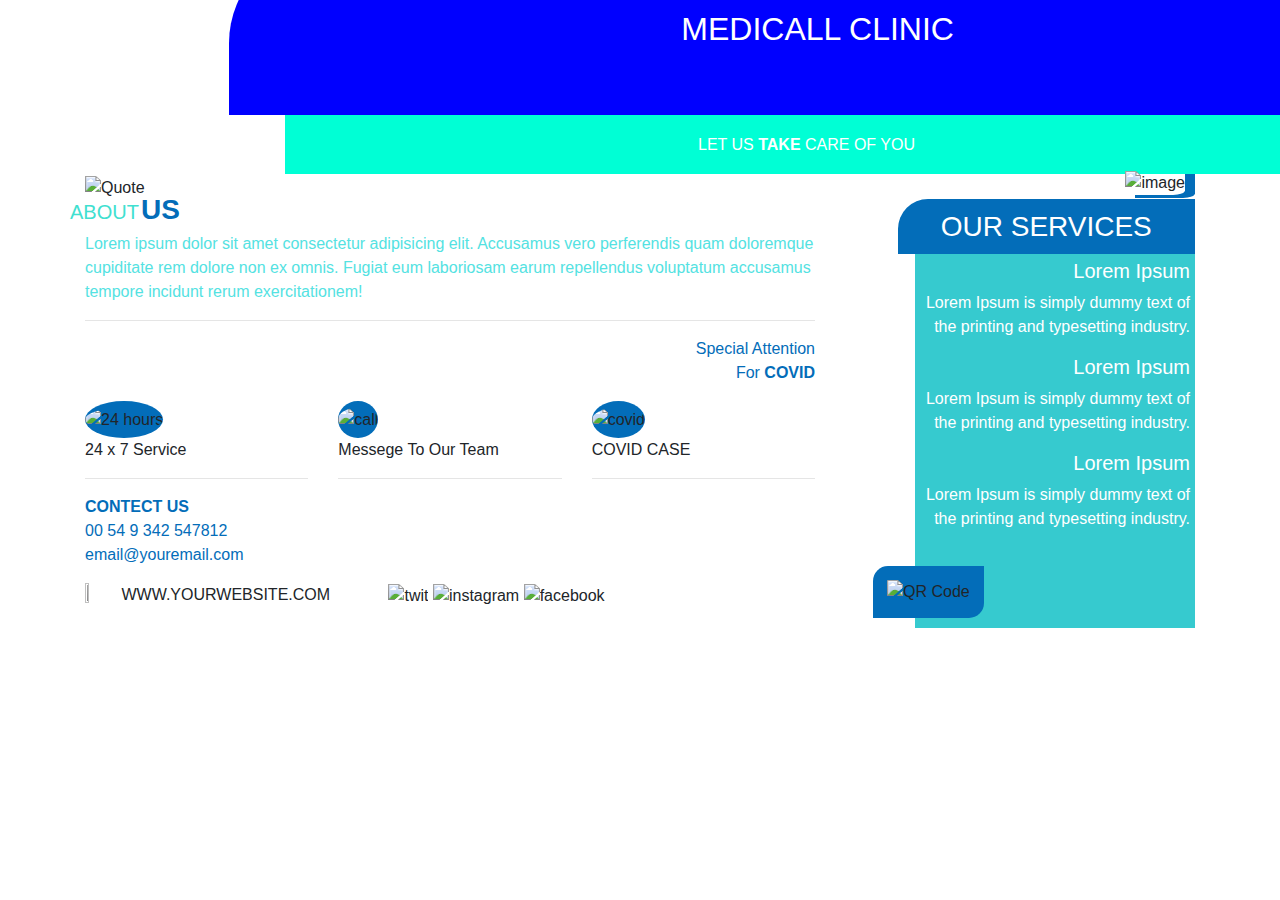
==== index.html @ 45f76843 "git" ====
<!DOCTYPE html>
<html>
  <head>
    <title>HEALTHY CARE</title>
    <link rel="stylesheet" href="main.css" />
    <link
      rel="stylesheet"
      href="https://cdn.jsdelivr.net/npm/bootstrap@4.6.2/dist/css/bootstrap.min.css"
    />
    <script src="https://cdn.jsdelivr.net/npm/jquery@3.6.1/dist/jquery.slim.min.js"></script>
    <script src="https://cdn.jsdelivr.net/npm/popper.js@1.16.1/dist/umd/popper.min.js"></script>
    <script src="https://cdn.jsdelivr.net/npm/bootstrap@4.6.2/dist/js/bootstrap.bundle.min.js"></script>
  </head>

  <body>
    <header class="container">
      <div class="">
        <div class="col mt-5 text-center">
          <div class="row">
            <div class="l">
              <img src="logo.png" />
            </div>
            <div class="m">
              <b>HEALTHY CARE</b>
            </div>
          </div>
          <div class="doc">
            <img src="doctor.jpeg" alt="doctor" />
          </div>
          <h2>MEDICALL CLINIC</h2>
          <div>
            <h6>LET US <b>TAKE</b> CARE OF YOU</h6>
          </div>
        </div>
      </div>
    </header>
    <section class="container">
      <div class="row">
        <div class="col">
          <div>
            <img src="quote.png" alt="Quote" />
          </div>
          <div class="row">
            <div class="abo">
              <h5>ABOUT</h5>
            </div>
            <div class="us">
              <h3><b>US</b></h3>
            </div>
          </div>
          <div class="te">
            <p>
              Lorem ipsum dolor sit amet consectetur adipisicing elit. Accusamus
              vero perferendis quam doloremque cupiditate rem dolore non ex
              omnis. Fugiat eum laboriosam earum repellendus voluptatum
              accusamus tempore incidunt rerum exercitationem!
            </p>
            <hr />
          </div>
          <div class="on">
            <p>
              Special Attention <br />
              For <b>COVID</b>
            </p>
          </div>
          <div class="row one">
            <div class="col-4">
              <img src="24th.jpeg" alt="24 hours" />
              <p>24 x 7 Service</p><hr>
            </div>
            <div class="col-4">
              <img src="mobile.jpeg" alt="call" />
              <p>Messege To Our Team</p><hr>
            </div>
            <div class="col-4">
              <img src="covid.jpeg" alt="covid" />
              <p>COVID CASE</p>
              <hr class="covid_line" />
            </div>
          </div>
          <div class="con">
            <p>
              <b>CONTECT US</b> <br />00 54 9 342 547812 <br />
              email@youremail.com
            </p>
          </div>
          <footer>
            <div class="two">
              <img src="web.png" class="we" />
              WWW.YOURWEBSITE.COM
              <div class="o4">
                <img src="twit.png" alt="twit" class="o1" />
                <img src="insta.png" alt="instagram" class="o2" />
                <img src="face.png" alt="facebook" class="o3" />
              </div>
            </div>
          </footer>
        </div>
           <div class="col-4">
                    <div class="on_img">
                        <img src="inj.jpeg" alt="image" style="width: 300px; height: 300px;">
                    </div>
                    <div class="title">
                        <h3>OUR SERVICES</h3>
                    </div>
                    <div class="services">
                        <div class="all">
                            <h5>Lorem Ipsum</h5>
                            <p>Lorem Ipsum is simply dummy text of the printing and typesetting industry.</p>
                            <h5>Lorem Ipsum</h5>
                            <p>Lorem Ipsum is simply dummy text of the printing and typesetting industry.</p>
                            <h5>Lorem Ipsum</h5>
                            <p>Lorem Ipsum is simply dummy text of the printing and typesetting industry.</p>

                        </div>
                        <div class="qr">
                            <img src="qr.png" alt="QR Code">
                        </div>
                    </div>
                </div>
        </div>
      </div>
    </section>
  </body>
</html>
---- main.css ----
.l
{
    position: absolute;
    top: 10;
    right:3%;
    left: 17%;
    color: #036DB9;
}
.m{
    position: absolute;
    top: 80px;
    right: 4%;
    left: 52%;
    font-size: 26px;
    color: #036DB9;
}
.logo
{
    position: absolute;
    text-align: center;
    color: aqua;
    left:30%;
    right: 30%;
    padding-top: 5%;
}

.logo img{
    width:10%;
    height:10%;
}
.doc img
{
   
    height: 90%;
    border-bottom-left-radius: 100px;
    border-bottom-right-radius: 100px;
}


h2
{
    position: absolute;
    color: white;
    bottom: -50px;
    font-size: 70px;
    right: -19%;
    left: 13%;
    background-color: blue;
    border-radius: 100px 0px 100px 0px;
    padding: 6% 353px 6%;
}

h6
{
            position: absolute;
            margin-top: 48px;
            bottom: -109.5px;
            background-color: rgb(0, 255, 213);
            color: white;
            left: 18%;
            right: -12%;
            padding: 20px 295px;
            font-size: 50%;
}
section
{
    margin-top: 8%;
}
.abo{
    color: turquoise;
}
.us{
    position: absolute;
    color: #036DB9;
    top: 4%;
    left: 71px;
}
.te
{
    color: rgb(84, 226, 226);
    text-align: left;
}
.on{
    text-align: end;
    color: #036DB9;
}
.one img{
    height:30%;
    width:50%;
    background-color: #036DB9;
    border-radius: 50%;
    padding:3% 0% 3% 0%;
}
.con
{
    color: #036DB9;

}
.we{
    width:5% ;
    height: 5%;
}
.two
{
    display: flex;
    flex-direction: row;
}
.o1{
width: 30%;
    height: 30%;
}
.o2 {
    width: 30%;
    height: 30%;
}
.o3 {
    width: 30%;
    height: 30%;
}
.o4{
    padding-left: 8%;
}

.footer_left_content {
    width: 300px;
    padding-right: 20px;
    background-color: rgb(0, 203, 196);
    margin-left: 13%;
    text-align: end;
}

.footer_content1 {
    color: aliceblue;
    padding-top: 20px;
    padding-bottom:7px;
}

.footer_content2 {
    color: aliceblue;
    padding-bottom:7px;
}

.footer_content3 {
    color: aliceblue;
    padding-bottom:7px;
}

.footer_text1 {
    color: aliceblue;
    padding-bottom: 20px;
}

.footer_text2 {
    color: aliceblue;
    padding-bottom: 20px;
}

.footer_text3 {
    color: aliceblue;
    padding-bottom: 20px;
}

.content_text {
    color: aliceblue;
    background-image: linear-gradient(rgb(0, 172, 240), rgb(32, 95, 167));
    position: absolute;
    top: 490px;
    left: 750PX;
    display: flex;
    justify-content: center;
    font-size: 50px;
    padding-top: 20px;
    padding-bottom: 30PX;
    padding-left: 30PX;
    width: 600px;
    border-radius: 50px 0px 50px 0px;
}

.content_text2 {
    color: aliceblue;
    background-color: rgb(76, 202, 192);
    position: absolute;
    top: 590px;
    left: 800px;
    display: flex;
    justify-content: center;
    font-size: 30px;
    padding-top: 0PX;
    width: 450px;

}



.on_img {
    padding-right: 10px;
    text-align: right;
}

.on_img img {
    height: 20%;
    width: 40%;
    border-radius: 0 0 20% 0;
    margin-top: -3%;
    box-shadow: 10px 3px #036DB9;
}

.title h3 {
    background-color: #036DB9;
    text-align: center;
    margin: 0 0% 0 15%;
    padding: 3%;
    color: white;
    border-radius: 30px 0 0 0;
}

.services {
    background-color: #36CACF;
    margin-left: 20%;
    padding-bottom: 3%;
}

.all {
    padding: 5px;
    text-align: right;
    color: white;
}

.qr img {
    width: 30%;
    padding: 5%;
    margin-left: -15%;
    margin-top: 5%;
    background-color: #036DB9;
    border-radius: 15px 0;
}
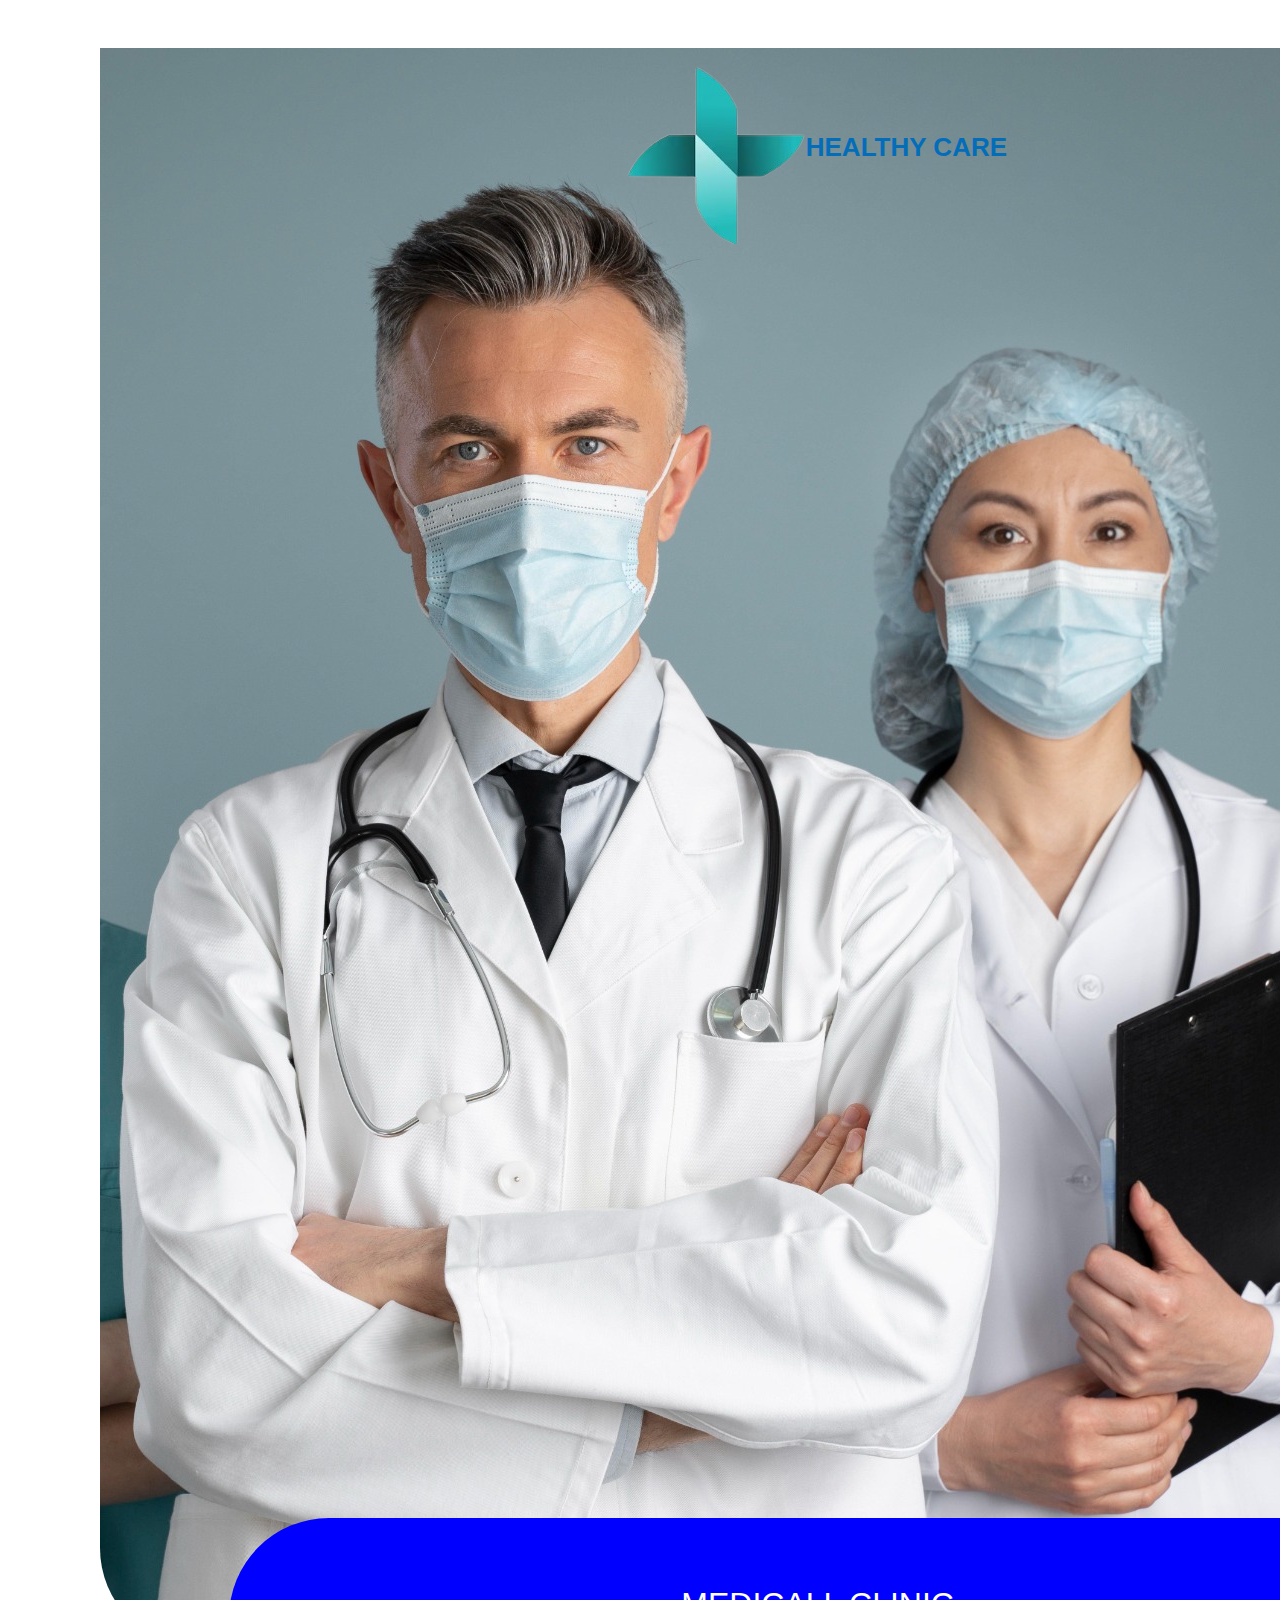
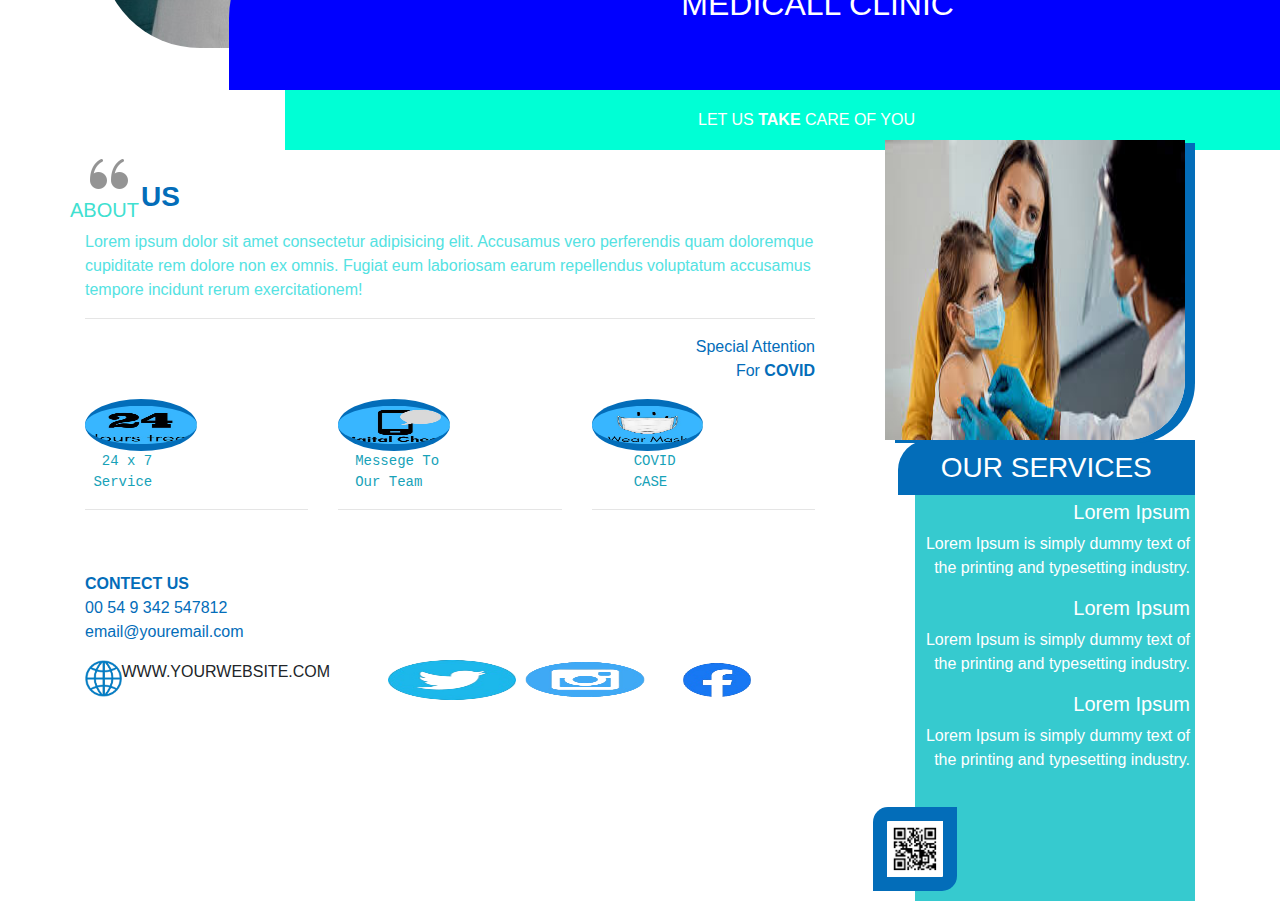
==== commit 03ea1bc8: "Add files via upload" ====
--- a/index.html
+++ b/index.html
@@ -18,14 +18,14 @@
         <div class="col mt-5 text-center">
           <div class="row">
             <div class="l">
-              <img src="logo.png" />
+              <img src="img/logo.png" />
             </div>
             <div class="m">
               <b>HEALTHY CARE</b>
             </div>
           </div>
           <div class="doc">
-            <img src="doctor.jpeg" alt="doctor" />
+            <img src="img/doctor.jpeg" alt="doctor" />
           </div>
           <h2>MEDICALL CLINIC</h2>
           <div>
@@ -38,7 +38,7 @@
       <div class="row">
         <div class="col">
           <div>
-            <img src="quote.png" alt="Quote" />
+            <img src="img/quote.png" alt="Quote" />
           </div>
           <div class="row">
             <div class="abo">
@@ -65,16 +65,22 @@
           </div>
           <div class="row one">
             <div class="col-4">
-              <img src="24th.jpeg" alt="24 hours" />
-              <p>24 x 7 Service</p><hr>
+              <img src="img/24th.jpeg" alt="24 hours" />
+              <pre class="text-info">
+  24 x 7 
+ Service</pre><hr>
             </div>
             <div class="col-4">
-              <img src="mobile.jpeg" alt="call" />
-              <p>Messege To Our Team</p><hr>
+              <img src="img/mobile.jpeg" alt="call" />
+              <pre class="text-info">
+  Messege To
+  Our Team</pre><hr>
             </div>
             <div class="col-4">
-              <img src="covid.jpeg" alt="covid" />
-              <p>COVID CASE</p>
+              <img src="img/covid.jpeg" alt="covid" />
+             <pre class="text-info">
+     COVID
+     CASE</pre>
               <hr class="covid_line" />
             </div>
           </div>
@@ -86,19 +92,19 @@
           </div>
           <footer>
             <div class="two">
-              <img src="web.png" class="we" />
+              <img src="img/web.png" class="we" />
               WWW.YOURWEBSITE.COM
               <div class="o4">
-                <img src="twit.png" alt="twit" class="o1" />
-                <img src="insta.png" alt="instagram" class="o2" />
-                <img src="face.png" alt="facebook" class="o3" />
+                <img src="img/twit.png" alt="twit" class="o1" />
+                <img src="img/insta.png" alt="instagram" class="o2" />
+                <img src="img/face.png" alt="facebook" class="o3" />
               </div>
             </div>
           </footer>
         </div>
            <div class="col-4">
                     <div class="on_img">
-                        <img src="inj.jpeg" alt="image" style="width: 300px; height: 300px;">
+                        <img src="img/inj.jpeg" alt="image" style="width: 300px; height: 300px;">
                     </div>
                     <div class="title">
                         <h3>OUR SERVICES</h3>
@@ -114,7 +120,7 @@
 
                         </div>
                         <div class="qr">
-                            <img src="qr.png" alt="QR Code">
+                            <img src="img/qr.png" alt="QR Code">
                         </div>
                     </div>
                 </div>
